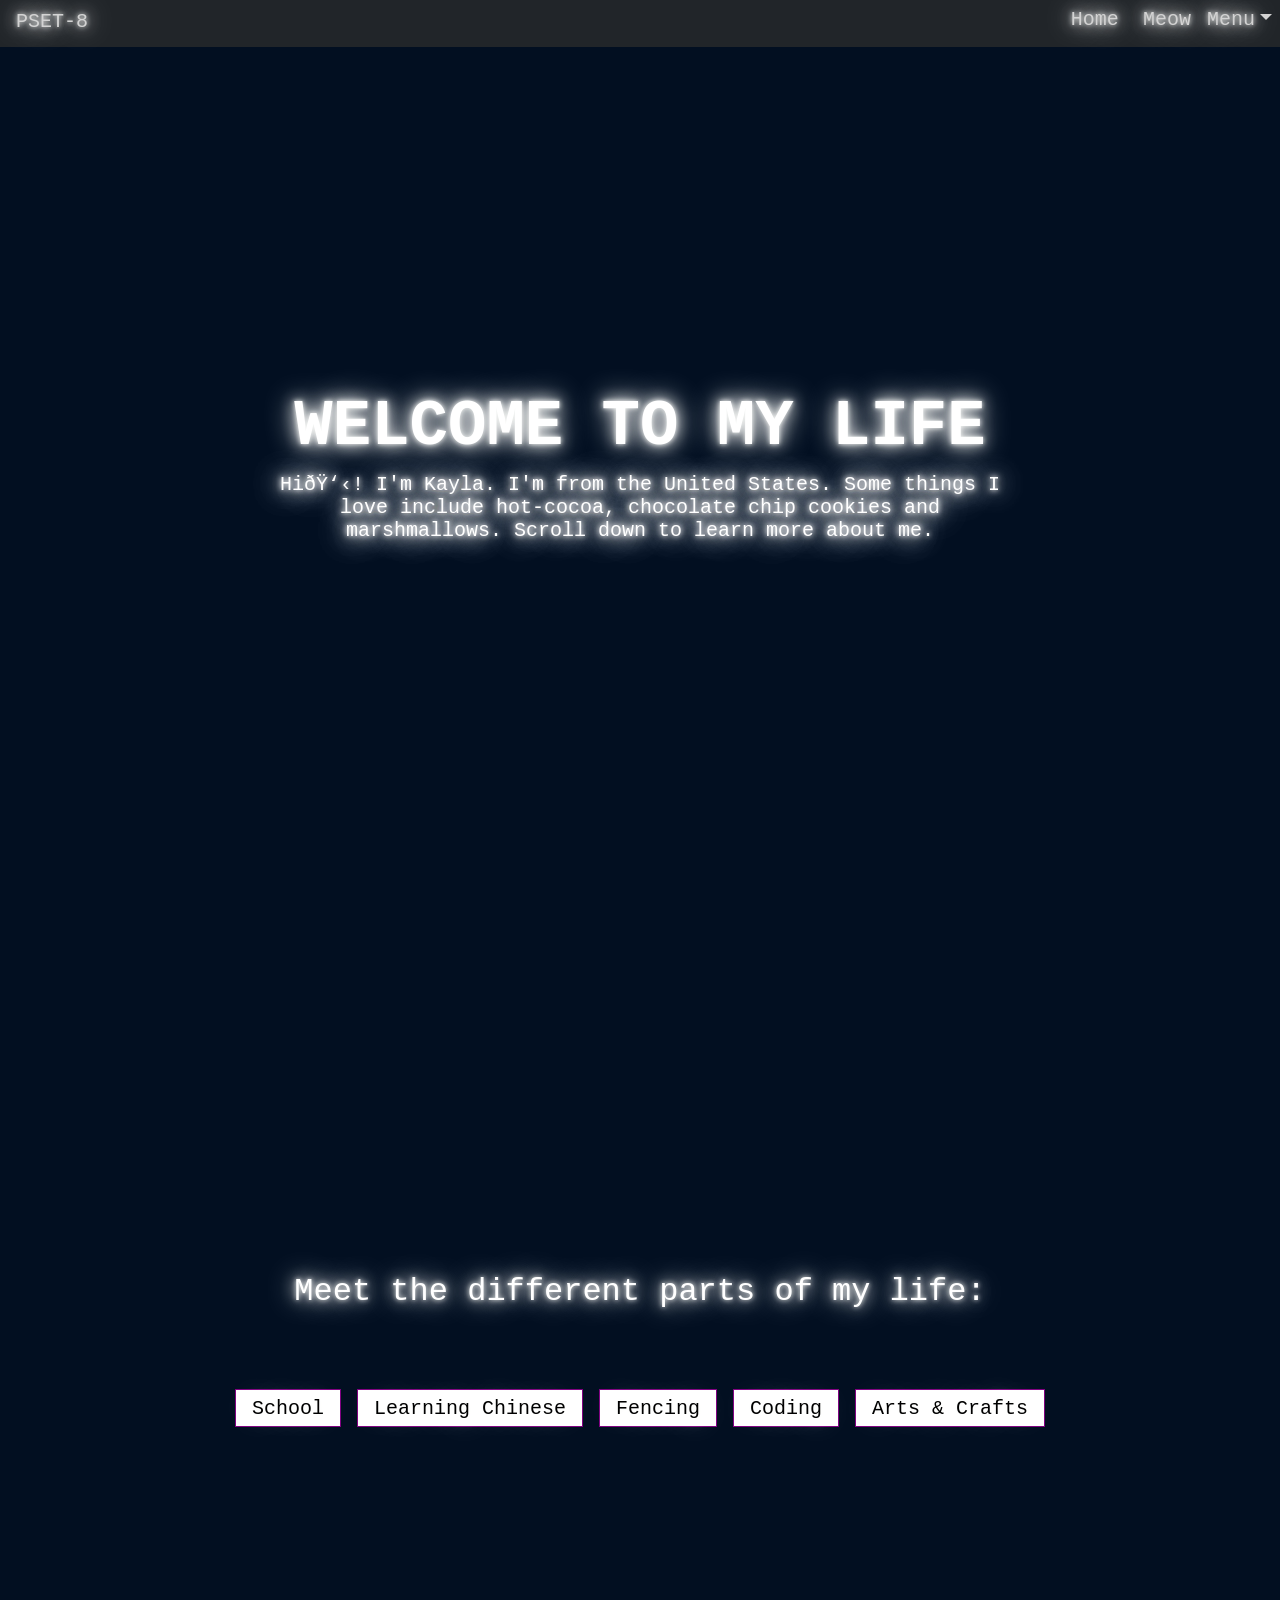
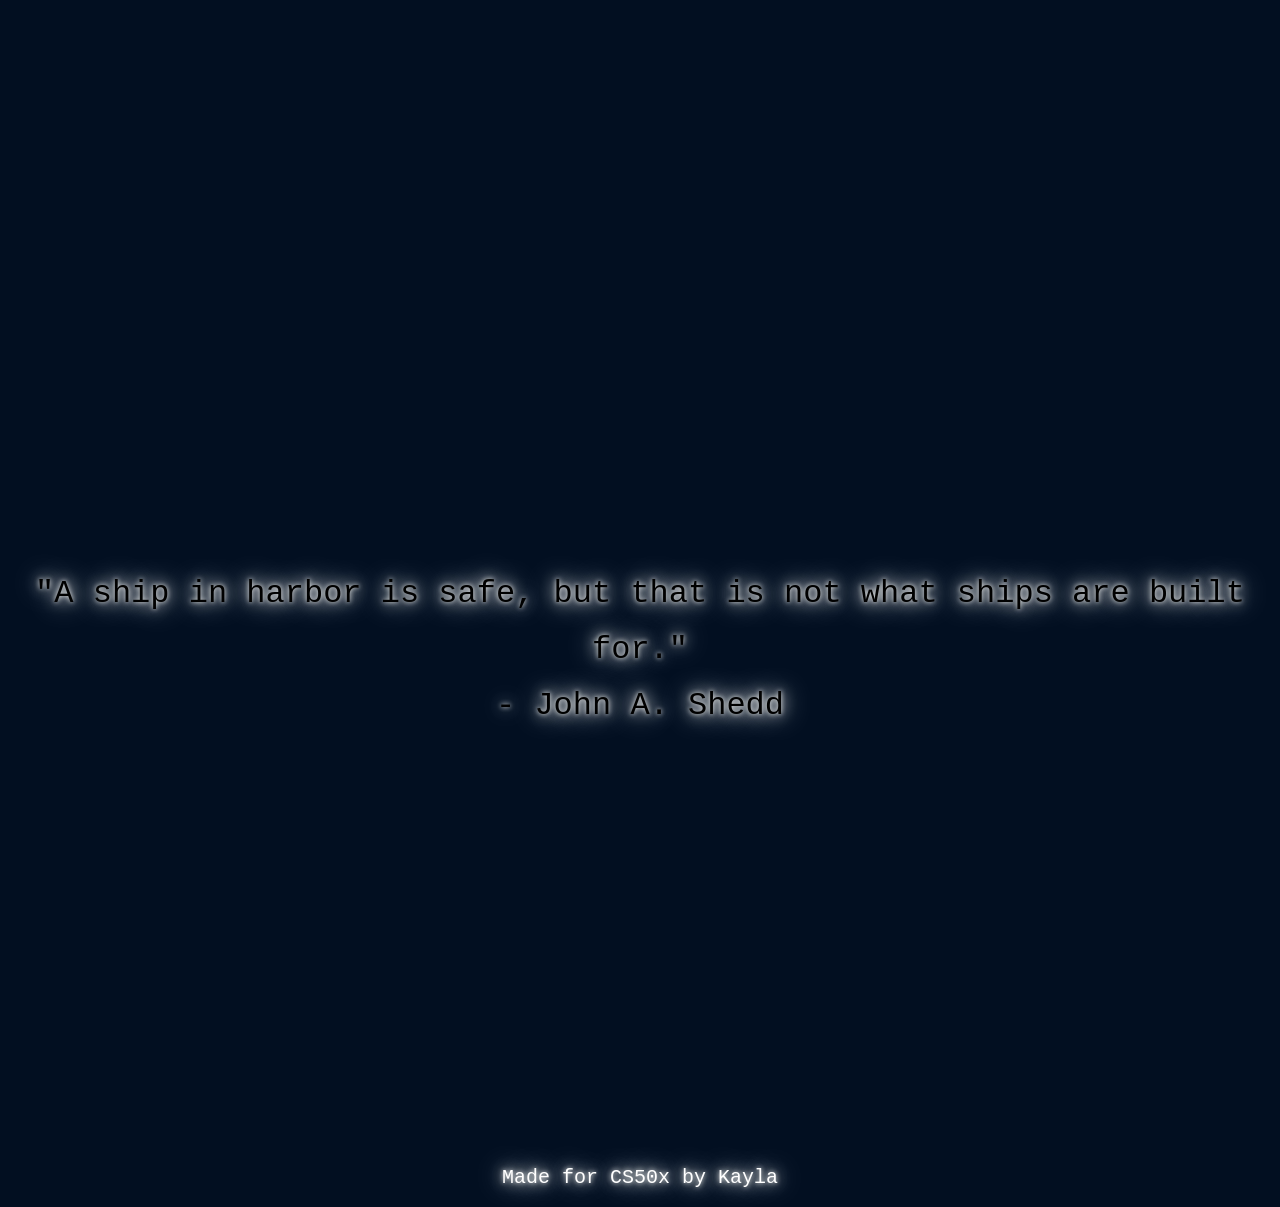
==== index.html @ 59968d60 "Add files via upload" ====
<!DOCTYPE html>

<html lang="en">
    <head>
        <link href="https://cdn.jsdelivr.net/npm/bootstrap@5.2.3/dist/css/bootstrap.min.css" rel="stylesheet" integrity="sha384-rbsA2VBKQhggwzxH7pPCaAqO46MgnOM80zW1RWuH61DGLwZJEdK2Kadq2F9CUG65" crossorigin="anonymous">
        <script src="https://cdn.jsdelivr.net/npm/bootstrap@5.2.3/dist/js/bootstrap.bundle.min.js" integrity="sha384-kenU1KFdBIe4zVF0s0G1M5b4hcpxyD9F7jL+jjXkk+Q2h455rYXK/7HAuoJl+0I4" crossorigin="anonymous"></script>
        <link href="style/styles.css" rel="stylesheet">
        <meta name="viewport" content="width=device-width, initial-scale=1" >
        <title>Kayla | Homepage</title>
        <script>
            document.addEventListener('DOMContentLoaded', function() {
                document.querySelector("#meow").addEventListener('click', function(displayMeow) {
                    let person = window.prompt("What's your name?");
                    if (person == null || person == "") {
                        window.alert("Meow");
                    } else
                    {
                        window.alert("Meow, " + person + "! Hope you have a good day."); }

                });
            });
        </script>
    </head>

    <body>

        <div id= "mainPage"  class="page container-fluid">
            <header class="container-fluid">
                <nav class="navbar navbar-expand-lg navbar-dark bg-dark">
                    <a class="navbar-brand" href="#">PSET-8</a>

                    <button class="navbar-toggler" type="button" data-bs-toggle="collapse" data-bs-target="#navbarNav" aria-controls="navbarNav" aria-expanded="false" aria-label="Toggle navigation">
                        <span class="navbar-toggler-icon"></span>
                    </button>



                    <div class="collapse navbar-collapse justify-content-end" id="navbarNav">
                        <ul class="navbar-nav">
                            <li class="nav-item">
                            <a class="nav-item" href="index.html">Home</a>
                            </li>

                            <li class="nav-item">
                            <a class="nav-link" id="meow">Meow</a>
                            </li>

                            <li class="nav-item dropdown">
                            <a class="nav-link dropdown-toggle" role="button" data-bs-toggle="dropdown" aria-expanded="false">Menu</a>
                            <ul class="dropdown-menu dropdown-menu-end bg-dark">
                                <li><a class="dropdown-item" href="/aspects/school.html">School</a></li>
                                <li><a class="dropdown-item" href="/aspects/chinese.html">Chinese</a></li>
                                <li><a class="dropdown-item" href="/aspects/fencing.html">Fencing</a></li>
                                <li><a class="dropdown-item" href="/aspects/coding.html">Coding</a></li>
                                <li><a class="dropdown-item" href="/aspects/arts-and-crafts.html">Arts & Crafts</a></li>
                            </ul>
                            </li>

                        </ul>
                        </div>
                </nav>

            </header>
            <div id="mainPageContent">
                <h1>WELCOME TO MY LIFE</h1>
                <p>Hi👋! I'm Kayla. I'm from the United States. Some things I love include hot-cocoa, chocolate chip cookies and marshmallows. Scroll down to learn more about me.</p>
            </div>
        </div>


        <div id="meetingMe" class="page">
            <h2>Meet the different parts of my life:</h2>
            <div id="partsOfMyLife">
                <a href="/aspects/school.html" class="partOfLife">School</a>
                <a class="partOfLife" href="/aspects/chinese.html">Learning Chinese</a>
                <a class="partOfLife" href="/aspects/fencing.html">Fencing</a>
                <a class="partOfLife" href="/aspects/coding.html">Coding</a>
                <a class="partOfLife" href="/aspects/arts-and-crafts.html">Arts & Crafts</a>
            </div>
        </div>
        <div id="quote"  class="page">
            <span class="quote"> "A ship in harbor is safe, but that is not what ships are built for."</span>
            <span class="author">- John A. Shedd </span>
        </div>

        <footer>
            <a href="https://www.edx.org/learn/computer-science/harvard-university-cs50-s-introduction-to-computer-science">Made for CS50x by Kayla</a>
        </footer>
    </body>


</html>
---- style/styles.css ----
* {
    font-family: "Courier New", Courier, "Lucida Sans Typewriter", "Lucida Typewriter", monospace;
    line-height: 1.75;
    color:white;
    text-align: center;
    text-shadow: 0 0 5px #f9faf8, 0 0 15px #f9faf8, 0 0 30px #f9faf8;
  }
body {
    background-color: #020f21;
    font-size: 1.25rem;
    display: flex;
    flex-direction: column;}
footer {
  background-image: url("https://i.pinimg.com/originals/03/45/51/034551578ee1fe72ff2bff810bc8d683.jpg");
  background-repeat: no-repeat;
  background-size: cover;
  background-attachment: fixed;
  padding: 2vh;
}

h1 {
  font-weight: 700;
  font-size:4rem;
  font-family: Rockwell, "Courier Bold", Courier, Georgia, Times, "Times New Roman", serif;
}
h2 {
  font-family: Rockwell, "Courier Bold", Courier, Georgia, Times, "Times New Roman", serif;
  font-size:2rem;
}

a {
  display: block;
  color:white;
  text-decoration: none;
  line-height: normal;
}
a:hover{
  color:#D3D3D3;
}

.partOfLife {
    border: 0px;
    background-color: white;
    color: black;
}

.page{
    display: flex;
    height: 100vh;

}
.menuItem {
  list-style: none;
}

#mainPage {
  width:100%;
  align-self:stretch;
  flex-flow: row wrap;
  background-image: url("https://i.pinimg.com/originals/03/45/51/034551578ee1fe72ff2bff810bc8d683.jpg");
  background-repeat: no-repeat;
  background-size: cover;
  background-attachment: fixed;
}
#mainPageContent {
  width: 100%;
  margin-left: 10%;
  margin-right: 10%;
}
#mainPageContent p {
  line-height: normal;
  margin-left: 10vw;
  margin-right: 10vw;
  text-shadow: 0 0 5px #fff,
  0 0 10px #fff,
  0 0 20px white,
  0 0 30px white,
  0 0 40px white,
  0 0 55px white,
  0 0 70px white;
}



.navbar {
  background-color: #020f21;
}
.container-fluid {
  --bs-gutter-x: 0rem;
}
.navbar a, .navbar a:visited {
  padding-left: 1rem;
  padding-right: 1rem;
  padding-top: 0rem;
  color: lightgrey;
}
.navbar-brand {
  color: white;
}
#meetingMe {
  flex-direction: column;
  justify-content: center;
}

#partsOfMyLife {
  display:flex;
  justify-content: center;
  margin-left: 7vw;
  margin-right: 7vw;
  flex-flow: row wrap;
  margin-top: 1.5em;
  gap: 1rem 1rem;
}

#meetingMe h2 {
  margin-bottom: 1.5em;
}
.partOfLife {
  border: 1px solid purple;
  padding: 0.4rem 1rem;
  font-size: 1.25rem;
}

#quote {
  background-image: url("https://wallpapercave.com/wp/wp7563027.jpg");
  background-size: fill;
  background-size: cover;
  margin-bottom: 3rem;
  flex-direction: column;
  background-attachment: fixed;
  justify-content: center;
  background-position: 27%;
}
#quote span {
  color: black;
  font-size: 2rem;

}


.dropdown-menu {
  position: fixed;
}

#meow:hover {
  cursor: pointer;
}
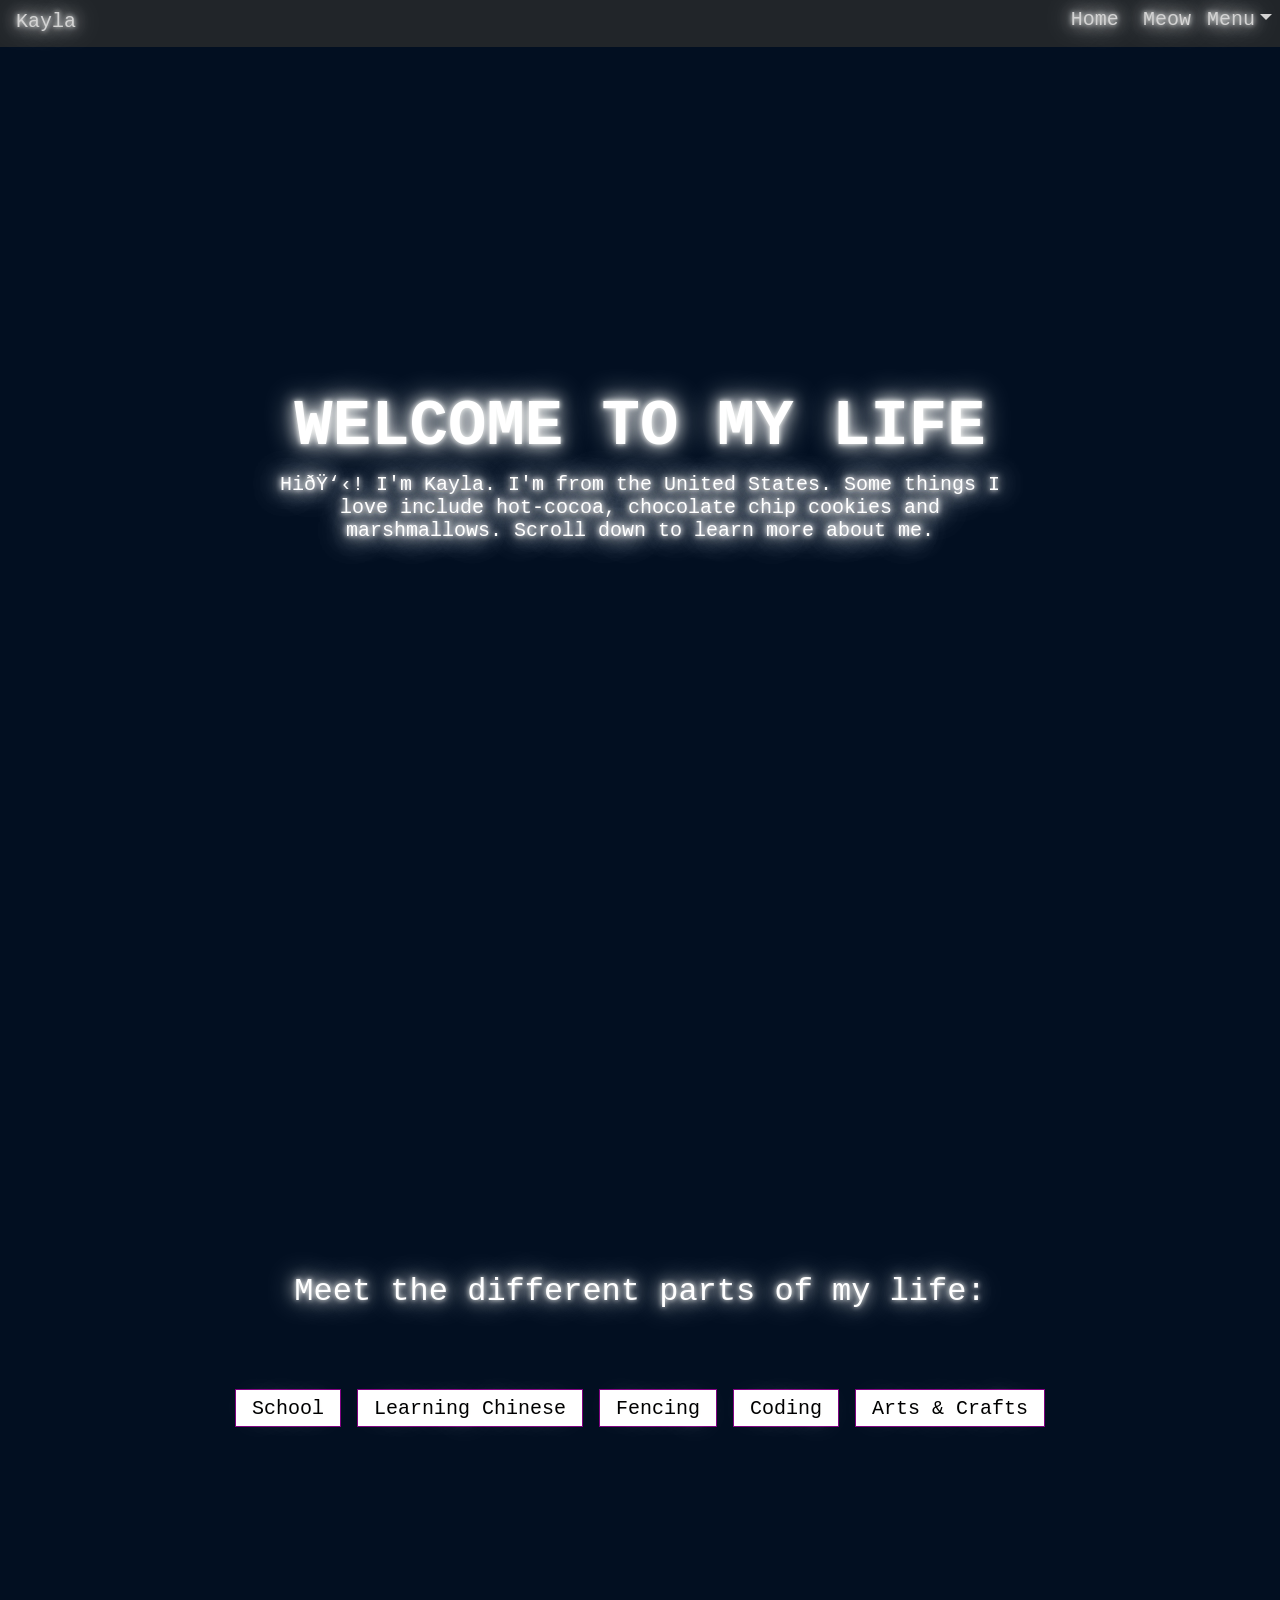
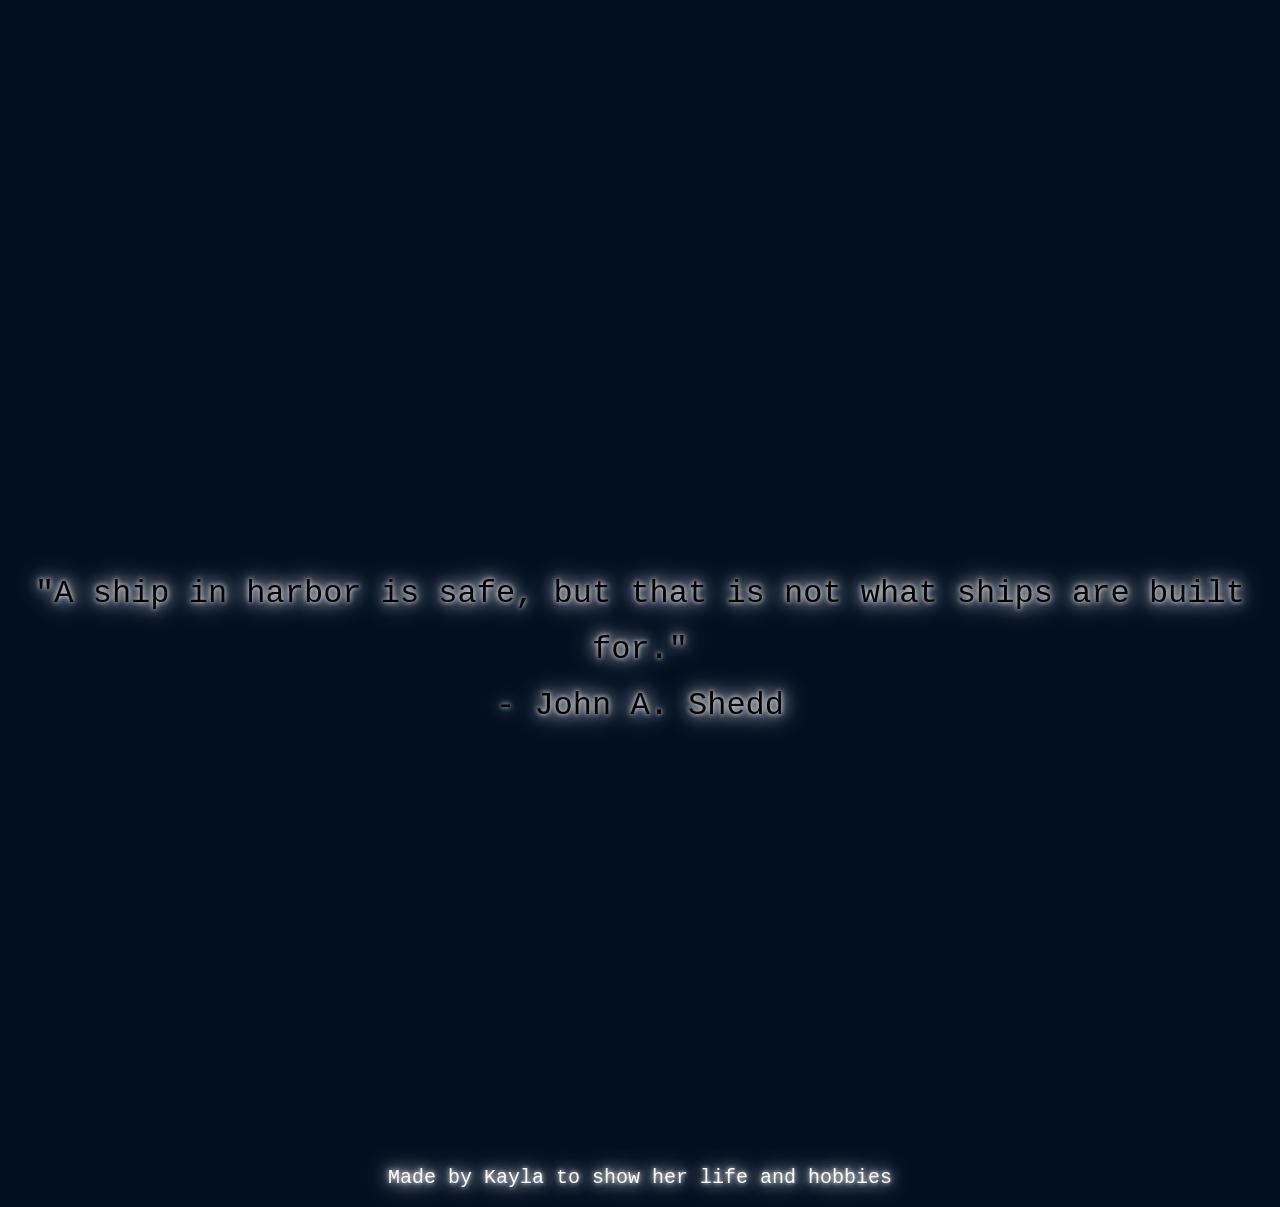
==== commit 5d67d98e: "updated info" ====
--- a/index.html
+++ b/index.html
@@ -27,7 +27,7 @@
         <div id= "mainPage"  class="page container-fluid">
             <header class="container-fluid">
                 <nav class="navbar navbar-expand-lg navbar-dark bg-dark">
-                    <a class="navbar-brand" href="#">PSET-8</a>
+                    <a class="navbar-brand" href="#">Kayla</a>
 
                     <button class="navbar-toggler" type="button" data-bs-toggle="collapse" data-bs-target="#navbarNav" aria-controls="navbarNav" aria-expanded="false" aria-label="Toggle navigation">
                         <span class="navbar-toggler-icon"></span>
@@ -48,11 +48,11 @@
                             <li class="nav-item dropdown">
                             <a class="nav-link dropdown-toggle" role="button" data-bs-toggle="dropdown" aria-expanded="false">Menu</a>
                             <ul class="dropdown-menu dropdown-menu-end bg-dark">
-                                <li><a class="dropdown-item" href="/aspects/school.html">School</a></li>
-                                <li><a class="dropdown-item" href="/aspects/chinese.html">Chinese</a></li>
-                                <li><a class="dropdown-item" href="/aspects/fencing.html">Fencing</a></li>
-                                <li><a class="dropdown-item" href="/aspects/coding.html">Coding</a></li>
-                                <li><a class="dropdown-item" href="/aspects/arts-and-crafts.html">Arts & Crafts</a></li>
+                                <li><a class="dropdown-item" href="/My-website//My-website/aspects/school.html">School</a></li>
+                                <li><a class="dropdown-item" href="/My-website//My-website/aspects/chinese.html">Chinese</a></li>
+                                <li><a class="dropdown-item" href="/My-website//My-website/aspects/fencing.html">Fencing</a></li>
+                                <li><a class="dropdown-item" href="/My-website//My-website/aspects/coding.html">Coding</a></li>
+                                <li><a class="dropdown-item" href="/My-website//My-website/aspects/arts-and-crafts.html">Arts & Crafts</a></li>
                             </ul>
                             </li>
 
@@ -71,11 +71,11 @@
         <div id="meetingMe" class="page">
             <h2>Meet the different parts of my life:</h2>
             <div id="partsOfMyLife">
-                <a href="/aspects/school.html" class="partOfLife">School</a>
-                <a class="partOfLife" href="/aspects/chinese.html">Learning Chinese</a>
-                <a class="partOfLife" href="/aspects/fencing.html">Fencing</a>
-                <a class="partOfLife" href="/aspects/coding.html">Coding</a>
-                <a class="partOfLife" href="/aspects/arts-and-crafts.html">Arts & Crafts</a>
+                <a href="/My-website//My-website/aspects/school.html" class="partOfLife">School</a>
+                <a class="partOfLife" href="/My-website//My-website/aspects/chinese.html">Learning Chinese</a>
+                <a class="partOfLife" href="/My-website//My-website/aspects/fencing.html">Fencing</a>
+                <a class="partOfLife" href="/My-website//My-website/aspects/coding.html">Coding</a>
+                <a class="partOfLife" href="/My-website//My-website/aspects/arts-and-crafts.html">Arts & Crafts</a>
             </div>
         </div>
         <div id="quote"  class="page">
@@ -84,7 +84,7 @@
         </div>
 
         <footer>
-            <a href="https://www.edx.org/learn/computer-science/harvard-university-cs50-s-introduction-to-computer-science">Made for CS50x by Kayla</a>
+            <a href="https://github.com/anon-95">Made by Kayla to show her life and hobbies</a>
         </footer>
     </body>
 
